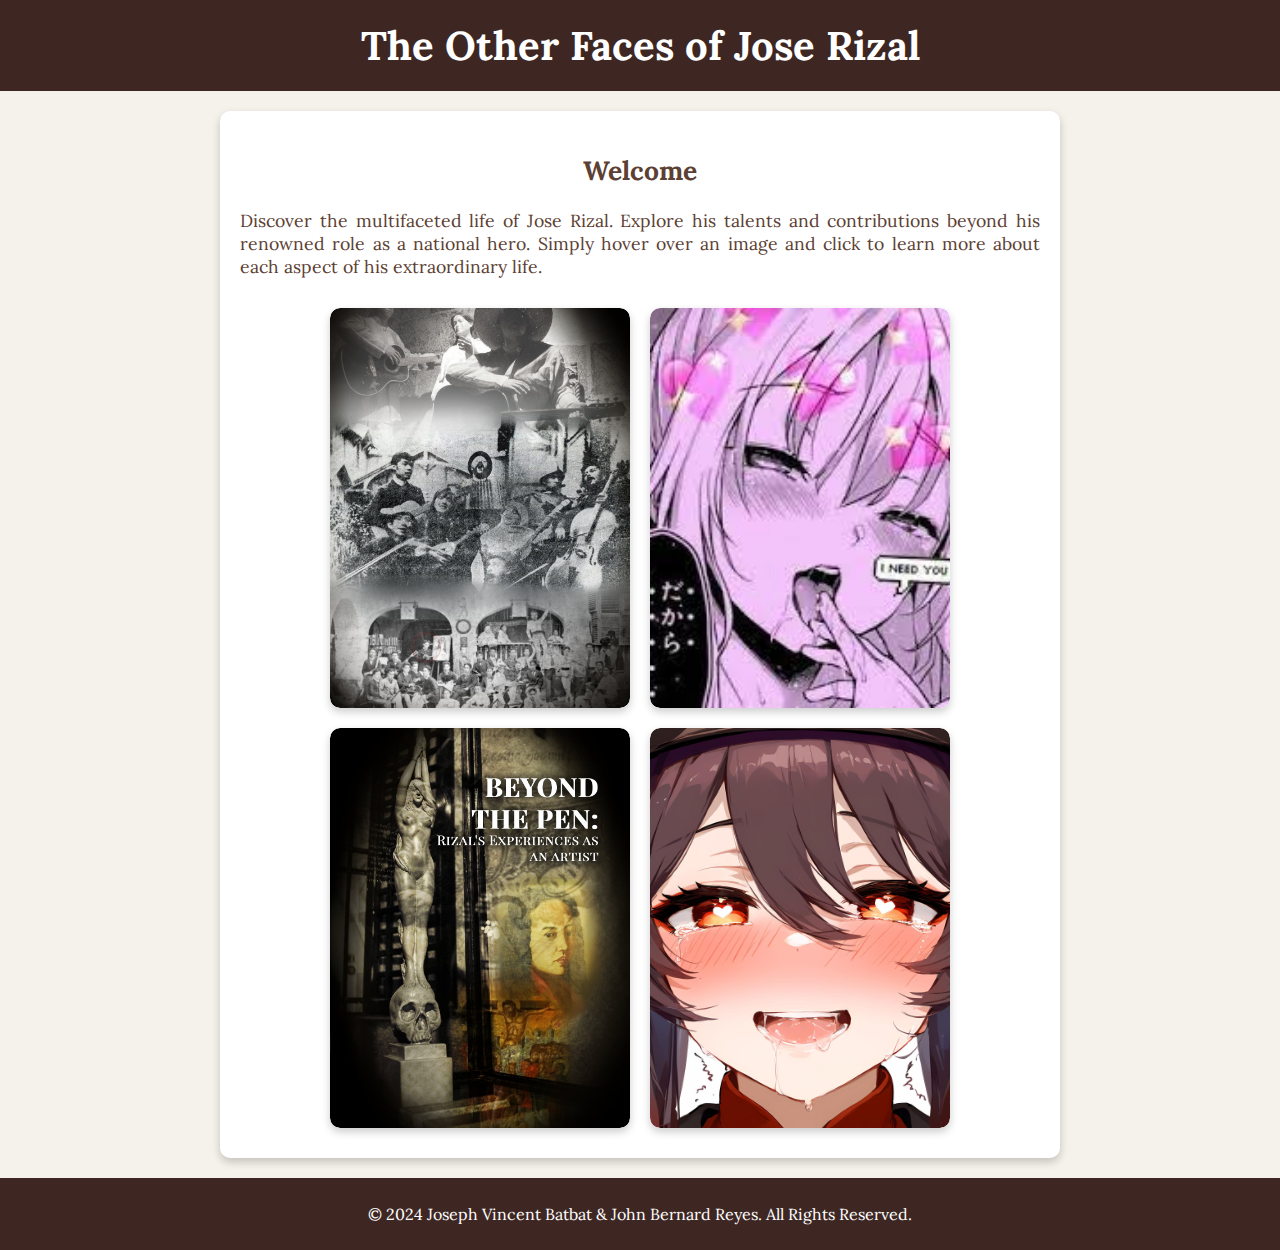
==== index.html @ cd918d1c "the other faces of rizal" ====
<!DOCTYPE html>
<html lang="en">
<head>
    <meta charset="UTF-8">
    <meta name="viewport" content="width=device-width, initial-scale=1.0">
    <title>The Other Faces</title>
    <link rel="stylesheet" href="styles.css">
    <link href="https://fonts.googleapis.com/css2?family=Lora:wght@400;700&display=swap" rel="stylesheet">
</head>
<body>
    <header>
        <h1>The Other Faces of Jose Rizal</h1>
    </header>
    <main>
        <section class="introduction">
            <h2>Welcome</h2>
            <p>Discover the multifaceted life of Jose Rizal. Explore his talents and contributions beyond his renowned role as a national hero. Simply hover over an image and click to learn more about each aspect of his extraordinary life.</p>
            <div class="image-container">
                <a href="musician.html" class="image-link">
                    <img src="images/musician.jpg" alt="Jose Rizal as a Musician">
                 
                </a>
                <a href="scientist.html" class="image-link">
                    <img src="images/scientist.jpg" alt="Jose Rizal as a Scientist">
                   
                </a>
                <a href="painter.html" class="image-link">
                    <img src="images/painter.jpg" alt="Jose Rizal as a Painter">
                 
                </a>
                <a href="teacher.html" class="image-link">
                    <img src="images/teacher.jpg" alt="Jose Rizal as a Teacher">
                
                </a>
            </div>
        </section>
    </main>
    <footer>
        <p>&copy; 2024 Joseph Vincent Batbat & John Bernard Reyes. All Rights Reserved.</p>
    </footer>
</body>
</html>
---- styles.css ----
/* Import the Lora font */
@import url('https://fonts.googleapis.com/css2?family=Lora:wght@400;700&display=swap');

body {
    font-family: 'Lora', serif;
    margin: 0;
    padding: 0;
    background-color: #f5f2eb;
    color: #5c4033;
    text-align: center;
    animation: fadeIn 1s ease-in;
}

@keyframes fadeIn {
    from { opacity: 0; }
    to { opacity: 1; }
}

header {
    background-color: #3e2723;
    color: #fff;
    padding: 20px 0;
    animation: fadeIn 1s ease-in;
}

h1 {
    margin: 0;
    font-size: 2.5em;
}

.introduction {
    max-width: 800px;
    margin: 20px auto;
    padding: 20px;
    background-color: #fff;
    border-radius: 10px;
    box-shadow: 0 4px 8px rgba(0, 0, 0, 0.2);
    font-size: 1.1em;
    text-align: center;
    animation: fadeIn 1s ease-in;
}

.introduction p {
    text-align: justify;
}

.image-container {
    display: flex;
    flex-wrap: wrap;
    justify-content: center;
    margin-top: 20px;
    animation: fadeIn 1s ease-in;
}

.image-link {
    position: relative;
    margin: 10px;
    width: 100%;
    max-width: 300px;
    height: 400px;
    overflow: hidden;
    border-radius: 10px;
    box-shadow: 0 4px 8px rgba(0, 0, 0, 0.2);
    transition: transform 0.3s ease, box-shadow 0.3s ease;
}

.image-link img {
    width: 100%;
    height: 100%;
    object-fit: cover;
    transition: transform 0.3s ease;
    border-radius: 10px;
}

.image-link:hover img {
    transform: scale(1.1);
}

.image-link:hover {
    transform: scale(1.05);
    box-shadow: 0 8px 16px rgba(0, 0, 0, 0.3);
}

.overlay {
    position: absolute;
    bottom: 0;
    background: rgba(63, 47, 41, 0.7);
    color: #fff;
    width: 100%;
    text-align: center;
    padding: 10px 0;
    transition: background 0.3s ease;
}

.image-link:hover .overlay {
    background: rgba(63, 47, 41, 0.9);
}

footer {
    background-color: #3e2723;
    color: #fff;
    padding: 10px 0;
    text-align: center;
}

button {
    background-color: #5c4033;
    color: #fff;
    border: none;
    padding: 10px 20px;
    border-radius: 5px;
    cursor: pointer;
    font-family: 'Lora', serif;
    font-size: 1em;
    margin: 20px 0;
    transition: background-color 0.3s ease, box-shadow 0.3s ease;
}

button:hover {
    background-color: #3e2723;
    box-shadow: 0 4px 8px rgba(0, 0, 0, 0.2);
}

/* Mobile responsiveness */
@media (max-width: 768px) {
    .image-link {
        max-width: 100%;
        height: auto;
    }

    .image-container {
        flex-direction: column;
        align-items: center;
    }

    header, footer {
        text-align: center;
        padding: 10px;
    }

    h1 {
        font-size: 2em;
    }

    .introduction {
        padding: 10px;
        font-size: 1em;
    }
}

/* Ensure footer is always at the bottom */
html, body {
    height: 100%;
    display: flex;
    flex-direction: column;
}

main {
    flex: 1;
}
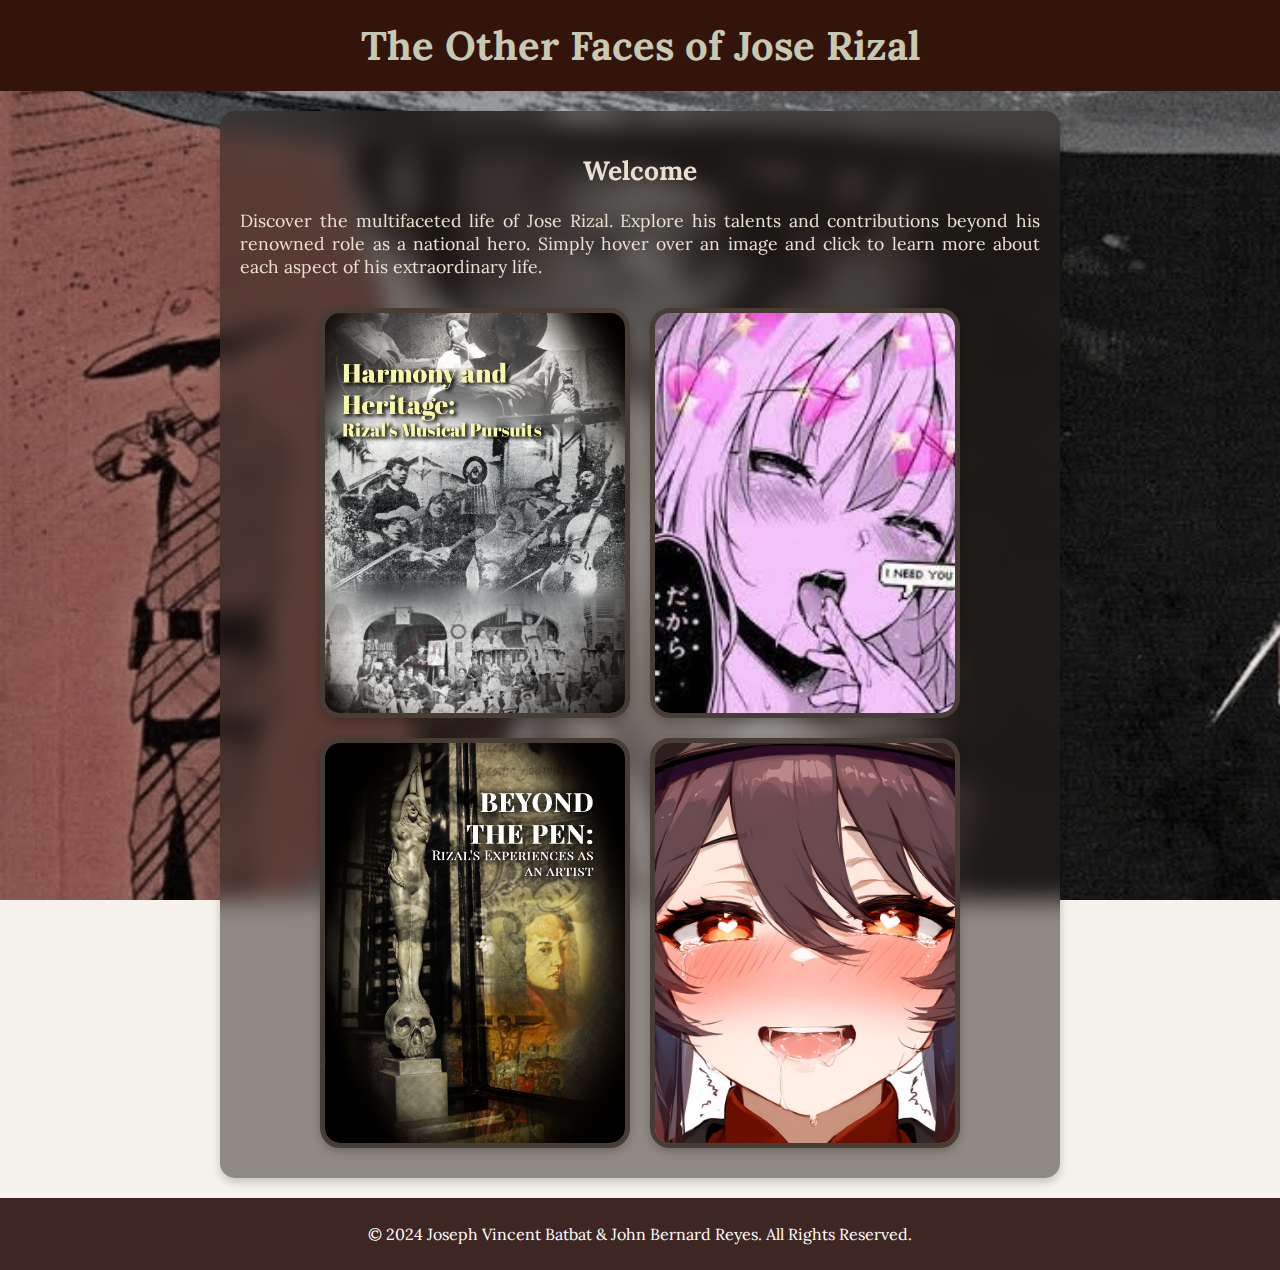
==== commit b3333633: "blur" ====
--- a/index.html
+++ b/index.html
@@ -7,6 +7,14 @@
     <link rel="stylesheet" href="styles.css">
     <link href="https://fonts.googleapis.com/css2?family=Lora:wght@400;700&display=swap" rel="stylesheet">
 </head>
+    <style>
+    body {
+      background-image: url('images/background.jpg');
+      background-repeat: no-repeat;
+      background-attachment: fixed;
+      background-size: cover;
+    }
+    </style>
 <body>
     <header>
         <h1>The Other Faces of Jose Rizal</h1>
--- a/styles.css
+++ b/styles.css
@@ -1,12 +1,9 @@
-/* Import the Lora font */
-@import url('https://fonts.googleapis.com/css2?family=Lora:wght@400;700&display=swap');
-
 body {
     font-family: 'Lora', serif;
     margin: 0;
     padding: 0;
     background-color: #f5f2eb;
-    color: #5c4033;
+    color: #eadfd0;
     text-align: center;
     animation: fadeIn 1s ease-in;
 }
@@ -17,8 +14,8 @@
 }
 
 header {
-    background-color: #3e2723;
-    color: #fff;
+    background-color: #32140b;
+    color: #c6c8b2;
     padding: 20px 0;
     animation: fadeIn 1s ease-in;
 }
@@ -32,12 +29,13 @@
     max-width: 800px;
     margin: 20px auto;
     padding: 20px;
-    background-color: #fff;
-    border-radius: 10px;
-    box-shadow: 0 4px 8px rgba(0, 0, 0, 0.2);
+    background-color: rgba(39, 31, 28, 0.5); /* Transparent brown background */
+    border-radius: 15px; /* Soft rounded corners */
+    box-shadow: 0 4px 8px rgba(0, 0, 0, 0.2); /* Soft shadow for depth */
     font-size: 1.1em;
     text-align: center;
-    animation: fadeIn 1s ease-in;
+    animation: fadeIn 2s ease-in;
+    backdrop-filter: blur(12px); /* Apply backdrop blur */
 }
 
 .introduction p {
@@ -49,7 +47,7 @@
     flex-wrap: wrap;
     justify-content: center;
     margin-top: 20px;
-    animation: fadeIn 1s ease-in;
+    animation: fadeIn 4s ease-in;
 }
 
 .image-link {
@@ -59,7 +57,8 @@
     max-width: 300px;
     height: 400px;
     overflow: hidden;
-    border-radius: 10px;
+    border: 5px solid #483d35;
+    border-radius: 20px;
     box-shadow: 0 4px 8px rgba(0, 0, 0, 0.2);
     transition: transform 0.3s ease, box-shadow 0.3s ease;
 }
